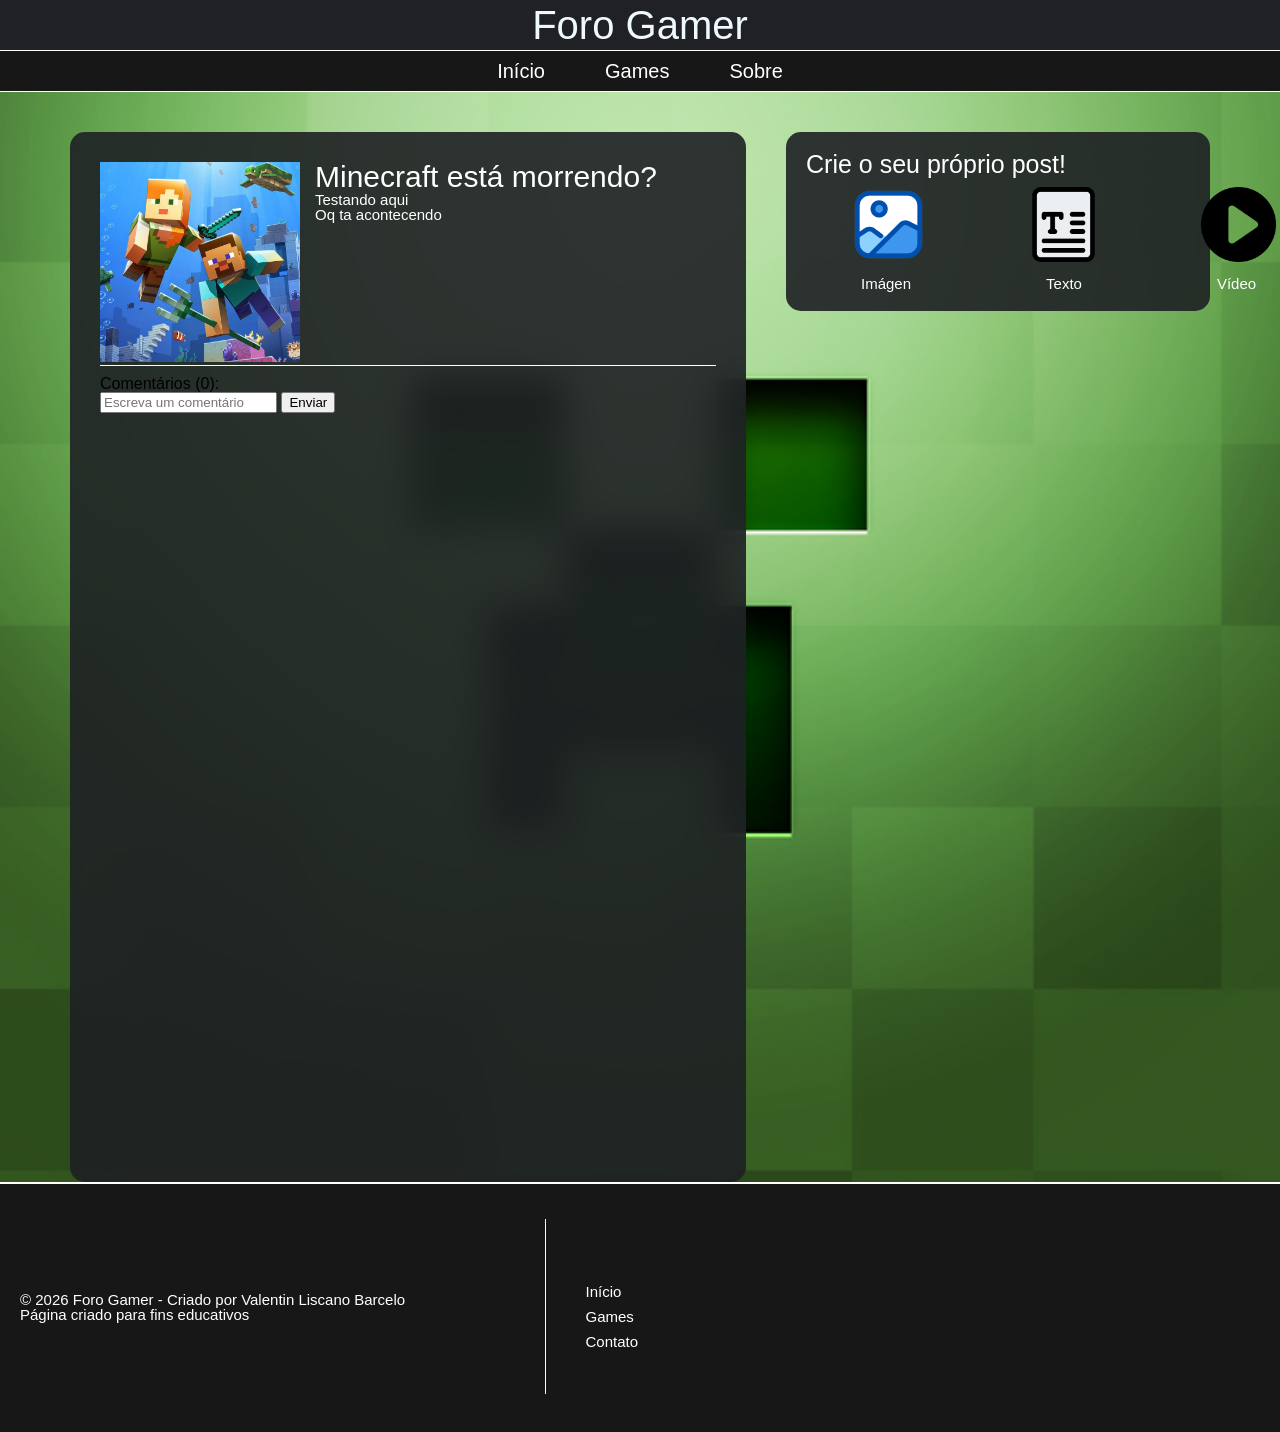
==== catalogo.html @ f3620e41 "Add files via upload" ====
<!DOCTYPE html>
<html lang="pt-br">
<head>
    <meta charset="UTF-8">
    <meta name="viewport" content="width=device-width, initial-scale=1.0">
    <title>Foro Gamer</title>
    <link rel="stylesheet" href="css/style.css">
    <link rel="stylesheet" href="css/reset.css">
</head>
<body>
    <div id="container">
        <div id="header">
            <h1>Foro Gamer</h1>
        </div>

        <nav id="menu">
            <a href="index.html">Início</a>
            <a href="catalogo.html">Games</a>
            <a href="sobre.html">Sobre</a>
        </nav>

        <div id="bodypage">

            <div id="contenido">

                <div id="contenido-left">

                    <div id="post1">

                        <div id="post1img">
                            <img src="imagens/8a8ab42e93738010d9c6af363bc7446a.jpg">
                        </div>

                        <div id="post1text">
                            <h3>Minecraft está morrendo?</h3>
                                <p>Testando aqui</p>
                                <p>Oq ta acontecendo</p><br>
                        </div>

                    </div>

                    <div id="comentarios">
                        <h4 id="contador">Comentários (0):</h4>
                    </div>

                        <input type="text" id="input-comentario" placeholder="Escreva um comentário">
                        <button onclick="agregarComentario()">Enviar</button>
                        
                    <script>
                        let contador = 0
                        function agregarComentario(){
                            const input = document.getElementById("input-comentario");
                            const texto = input.value;

                            if (texto===""){
                                return;
                            }

                            const nuevoComentario = document.createElement("p")
                            nuevoComentario.textContent = "Usuario: " + texto;

                            const contenedor = document.getElementById("comentarios")
                            contenedor.appendChild(nuevoComentario);

                            contador++;
                            document.getElementById("contador").textContent = "Comentários (" + contador + "):";

                            input.value = "";
                        }
                    </script>
                </div>   

                <div id="contenido-right">
                    <p>Crie o seu próprio post!</p>

                    <div id="opcion">
                        <a href="#">
                            <img src="imagens/criarimg.png">
                        </a>
                        <a href="#">
                            <img src="imagens/criartext.png">
                        </a>
                        <a href="#">
                            <img src="imagens/criarvideo.png">
                        </a>
                    </div>

                    <div id="opciontext">
                        <p>Imágen</p>
                        <p>Texto</p>
                        <p>Vídeo</p>
                    </div>

                </div>

            </div>
        </div>

        <div id="footer">
            <div id="footer-container">
                <div id="footer-left">
                    <p>© 2026 Foro Gamer - Criado por Valentin Liscano Barcelo<br>
                    Página criado para fins educativos</p>
                </div>
                <div id="footer-right">
                    <a href="index.html">Início</a>
                    <a href="catalogo.html">Games</a>
                    <a href="sobre.html">Contato</a>
                </div>
            </div>
        </div>

    </div>
</body>
</html>
---- css/style.css ----
#container {
    background-color: #393d42;
    font-family:sans-serif;
    width: 100%;
    height: auto;
}

#header{
    background-color: #1f2124;
    height: 50px;
    width: 100%;
    margin: auto;
    display: flex;
    justify-content: center;
    align-items: center;
    border-bottom: 1px solid white;
}

#header h1{
    color: aliceblue;
    font-size: 40px;
    font-family:sans-serif;
}

#menu {
    background-color: #171718;
    width: 100%;
    height: 40px;
    display: flex;
    font-family:sans-serif;
    justify-content: center;
    align-items: center;
    gap: 60px;
    border-bottom: 1px solid white;
}

#menu a {
  color: white;
  text-decoration: none;
  font-family:sans-serif;
  font-size: 20px;
}

#bodypage{
    /* background-color: #393d42; */
    width: 100%;
    min-height: 120vh;
    background-image: url('/imagens/fondo2.jpg');
    background-size: cover;
    background-position: center;
    background-repeat: no-repeat;
}

#contenido{
    display: flex;
    justify-content: space-between;
    align-items: flex-start;
    margin: auto;
    gap: 40px;
}

#contenido-left{
    background-color: #1f2124;
    background-color: rgba(31, 33, 36, 0.9);
    backdrop-filter: blur(20px);
    width: 60%;
    min-height: 110vh;
    margin-top: 40px;
    margin-left: 70px;
    padding: 30px;
    border-radius: 15px;
}

#contenido-left img{
    width: 200px;
    height: 200px;
}

#post1{
    display: flex;
    align-items: flex-start;
    gap: 15px;
    margin-bottom: 10px;
    border-bottom: solid 1px white;
}

#post1text{
    color: white;
    font-family:sans-serif;
    font-size: 30px;
    text-align: justify;
}

#post1text p{
    font-size: 15px;
}

#comentarios-p1{
    display: block;
    color: white;
    font-size: 15px;
}

#comentarios-p1 h4{
    font-size: 25px;
}

#comentarios-p1 h5{
    font-size: 20px;
    color: red;
}

#comentariosjs{
    border-bottom: solid 1px white;
    padding: 10px;
}

#contenido-right{
    background-color: #1f2124;
    background-color: rgba(31, 33, 36, 0.9);
    width: 30%;
    min-height: 15vh;
    margin-top: 40px;
    margin-right: 70px;
    padding: 20px;
    border-radius: 15px;
    font-size: 25px;
}

#opcion {
    display: flex;
    justify-content: flex-start;
    align-items: flex-start;
    margin-top: 10px;
    margin-left: 45px;
    gap: 100px;
}

#opcion img{
    width: 75px;
    height: 75px;
}

#opciontext{
    display: flex;
    justify-content: flex-start;
    align-items: flex-start;
    gap: 135px;
    margin-top: 10px;
    margin-left: 55px;
    font-family: sans-serif;
    font-size: 15px;
}

#contenido p{
    color: white;
}

#footer{
    background-color: #171718;
    height: 250px;
    width: 100%;
    padding: 30px 20px;
    border-top: 2px solid white;
    box-sizing: border-box;
}

#footer-container{
    width: 100%;
    display: flex;
    justify-content: space-between;
    align-items: center;
    margin: auto;
    gap: 40px;
}

#footer-left{
    width: 50%;
    height: 175px;
    margin: 5px 0;
    border-right: 1px solid white;
    display: flex;
    flex-direction: column;
    justify-content: center;
    align-items: flex-start;
}

#footer-left p{
    color: white;
    font-size: 15px;
    font-family:sans-serif;
}

#footer-right{
    width: 50%;
    height: 150px;
    display: flex;
    flex-direction: column;
    align-items: flex-start;
    justify-content: center;
    margin-top: 20px;
    margin-right: 150px;
}

#footer-right a{
    color: white;
    text-decoration: none;
    font-family:sans-serif;
    font-size: 15px;
    margin: 5px 0;
}
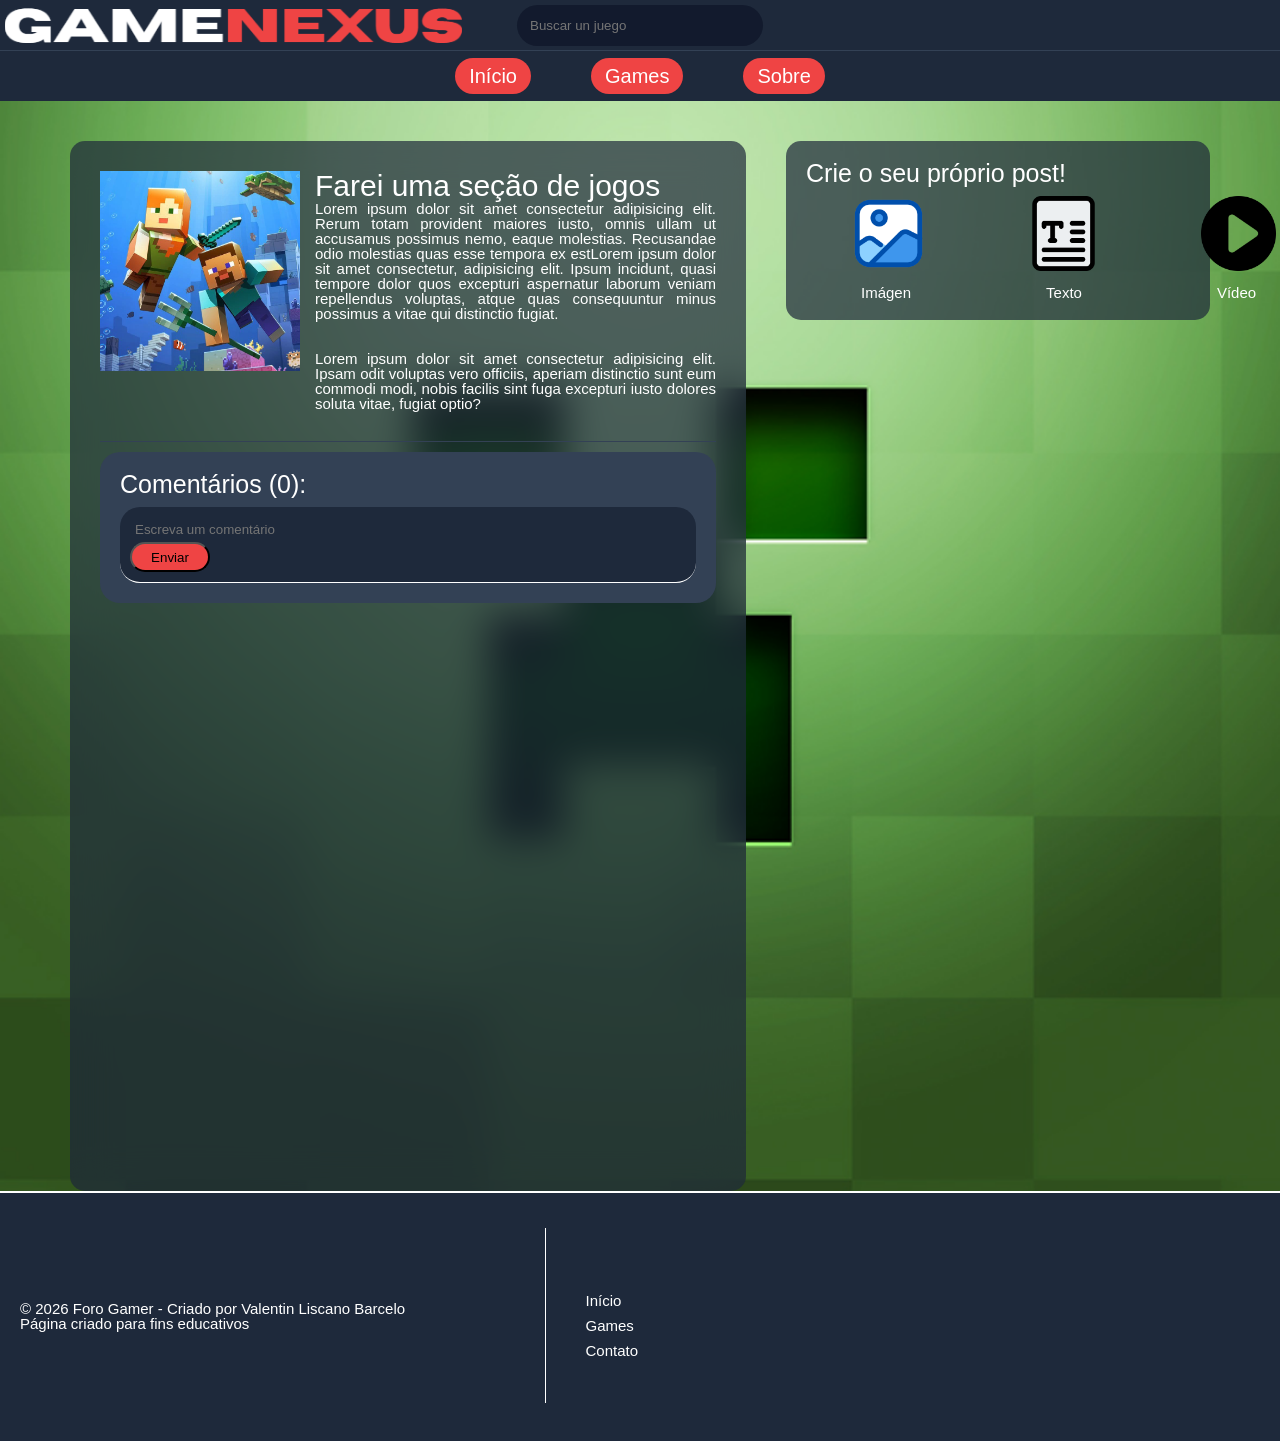
==== commit dbadf97a: "Add files via upload" ====
--- a/catalogo.html
+++ b/catalogo.html
@@ -3,20 +3,27 @@
 <head>
     <meta charset="UTF-8">
     <meta name="viewport" content="width=device-width, initial-scale=1.0">
-    <title>Foro Gamer</title>
+    <title>GameNexus</title>
     <link rel="stylesheet" href="css/style.css">
     <link rel="stylesheet" href="css/reset.css">
 </head>
 <body>
     <div id="container">
         <div id="header">
-            <h1>Foro Gamer</h1>
+            <div id="title">
+                <img src="imagens/logo.png">
+            </div>
+            <div id="searchbox">
+                <input type="text" placeholder="Buscar un juego">
+            </div>
         </div>
 
         <nav id="menu">
-            <a href="index.html">Início</a>
-            <a href="catalogo.html">Games</a>
-            <a href="sobre.html">Sobre</a>
+            <div id="navi">
+                <a href="index.html">Início</a>
+                <a href="catalogo.html">Games</a>
+                <a href="sobre.html">Sobre</a>
+            </div>
         </nav>
 
         <div id="bodypage">
@@ -32,20 +39,22 @@
                         </div>
 
                         <div id="post1text">
-                            <h3>Minecraft está morrendo?</h3>
-                                <p>Testando aqui</p>
-                                <p>Oq ta acontecendo</p><br>
+                            <h3>Farei uma seção de jogos</h3>
+                            <p>Lorem ipsum dolor sit amet consectetur adipisicing elit. Rerum totam provident maiores iusto, omnis ullam ut accusamus possimus nemo, eaque molestias. Recusandae odio molestias quas esse tempora ex estLorem ipsum dolor sit amet consectetur, adipisicing elit. Ipsum incidunt, quasi tempore dolor quos excepturi aspernatur laborum veniam repellendus voluptas, atque quas consequuntur minus possimus a vitae qui distinctio fugiat.</p><br>
+                            <p>Lorem ipsum dolor sit amet consectetur adipisicing elit. Ipsam odit voluptas vero officiis, aperiam distinctio sunt eum commodi modi, nobis facilis sint fuga excepturi iusto dolores soluta vitae, fugiat optio?</p><br>                        
                         </div>
 
                     </div>
-
-                    <div id="comentarios">
+                    <div id="comentarioscss">
+                    <div id="comentarios-p1">
                         <h4 id="contador">Comentários (0):</h4>
                     </div>
 
+                    <div id="comentariosjs">
                         <input type="text" id="input-comentario" placeholder="Escreva um comentário">
                         <button onclick="agregarComentario()">Enviar</button>
-                        
+                    </div>    
+                    
                     <script>
                         let contador = 0
                         function agregarComentario(){
@@ -59,7 +68,7 @@
                             const nuevoComentario = document.createElement("p")
                             nuevoComentario.textContent = "Usuario: " + texto;
 
-                            const contenedor = document.getElementById("comentarios")
+                            const contenedor = document.getElementById("comentarioscss")
                             contenedor.appendChild(nuevoComentario);
 
                             contador++;
@@ -68,6 +77,7 @@
                             input.value = "";
                         }
                     </script>
+                    </div>
                 </div>   
 
                 <div id="contenido-right">
--- a/css/style.css
+++ b/css/style.css
@@ -1,44 +1,95 @@
 #container {
-    background-color: #393d42;
+    background-color: #0f172a;
     font-family:sans-serif;
     width: 100%;
     height: auto;
 }
 
 #header{
-    background-color: #1f2124;
+    background-color: #1e293b;
+    width: 100%;
     height: 50px;
-    width: 100%;
+
     margin: auto;
     display: flex;
-    justify-content: center;
-    align-items: center;
-    border-bottom: 1px solid white;
+    justify-content: space-between;
+    align-items: center;
+    position: relative;
+
+    border-bottom: 1px solid #334155;
+}
+
+#title{
+    display:flex;
+    justify-content: flex-start;
+    align-items: center;
+    padding: 5px;
+}
+
+#title img{
+    height: 35px;
+}
+
+#searchbox{
+    display: flex;
+    align-items: center;
+    margin: 0 auto;
+    background-color: rgba(15, 23, 42, 0.8);
+    border-radius: 50px;
+    padding: 5px;
+    position: absolute;
+    left: 50%;
+    transform: translateX(-50%);
+}
+
+#searchbox input{
+    background: transparent;
+    border: none;
+    outline: none;
+    color: #e2e8f0;
+    padding: 8px;
+    width: 220px;
 }
 
 #header h1{
     color: aliceblue;
-    font-size: 40px;
-    font-family:sans-serif;
-}
-
-#menu {
-    background-color: #171718;
-    width: 100%;
-    height: 40px;
-    display: flex;
-    font-family:sans-serif;
+    font-size: 30px;
+    font-family:sans-serif;
+}
+
+nav{
+    background-color: #1e293b;
+    width: 100%;
+    height: 50px;
+    display: flex;
+    font-family:Arial;
     justify-content: center;
     align-items: center;
     gap: 60px;
-    border-bottom: 1px solid white;
+}
+
+#navi{
+    display: flex;
+    font-family:Arial;
+    justify-content: center;
+    align-items: center;
+    gap: 60px;
 }
 
 #menu a {
-  color: white;
-  text-decoration: none;
-  font-family:sans-serif;
-  font-size: 20px;
+    background-color: #ef4444;
+    color: white;
+    text-decoration: none;
+    font-family:Arial;
+    font-size: 20px;
+    padding: 8px 14px;
+    border-radius: 999px;
+    margin-top: 7px;
+}
+
+#menu a:hover {
+    background-color: #ef4444;
+    color: white;
 }
 
 #bodypage{
@@ -60,8 +111,7 @@
 }
 
 #contenido-left{
-    background-color: #1f2124;
-    background-color: rgba(31, 33, 36, 0.9);
+    background-color: rgba(30, 41, 59, 0.7);
     backdrop-filter: blur(20px);
     width: 60%;
     min-height: 110vh;
@@ -81,7 +131,7 @@
     align-items: flex-start;
     gap: 15px;
     margin-bottom: 10px;
-    border-bottom: solid 1px white;
+    border-bottom: solid 1px #334155;
 }
 
 #post1text{
@@ -93,6 +143,12 @@
 
 #post1text p{
     font-size: 15px;
+}
+
+#comentarioscss{
+    background-color:#334155;
+    border-radius: 20px;
+    padding: 20px;
 }
 
 #comentarios-p1{
@@ -111,13 +167,30 @@
 }
 
 #comentariosjs{
+    margin-top: 10px;
     border-bottom: solid 1px white;
     padding: 10px;
+    background-color: #1e293b;
+    border-radius: 20px;
+}
+
+#comentariosjs input{
+    background: transparent;
+    border: none;
+    outline: none;
+    width: 90%;
+    padding: 5px;
+}
+
+#comentariosjs button{
+    background-color: #ef4444;
+    border-radius: 20px;
+    height: 30px;
+    width: 80px;
 }
 
 #contenido-right{
-    background-color: #1f2124;
-    background-color: rgba(31, 33, 36, 0.9);
+    background-color: rgba(30, 41, 59, 0.7);
     width: 30%;
     min-height: 15vh;
     margin-top: 40px;
@@ -157,7 +230,7 @@
 }
 
 #footer{
-    background-color: #171718;
+    background-color: #1e293b;
     height: 250px;
     width: 100%;
     padding: 30px 20px;
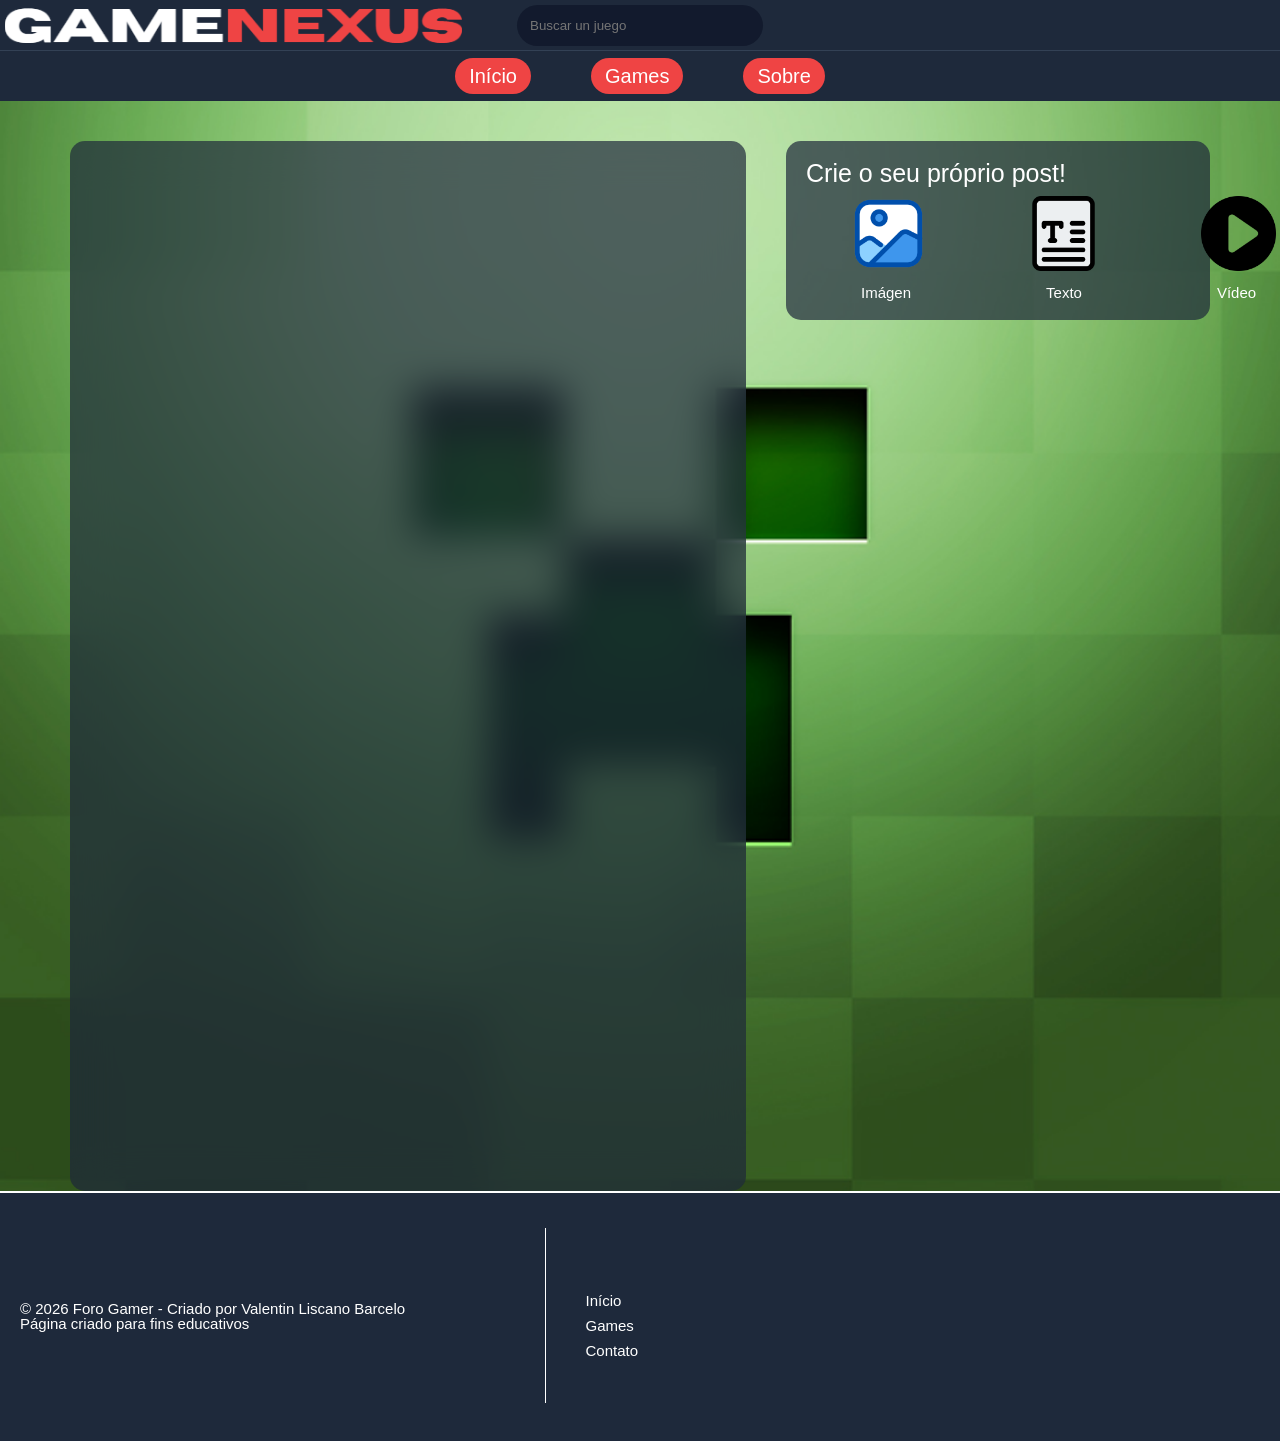
==== commit 76656665: "Add files via upload" ====
--- a/catalogo.html
+++ b/catalogo.html
@@ -1,5 +1,6 @@
 <!DOCTYPE html>
 <html lang="pt-br">
+    
 <head>
     <meta charset="UTF-8">
     <meta name="viewport" content="width=device-width, initial-scale=1.0">
@@ -7,7 +8,9 @@
     <link rel="stylesheet" href="css/style.css">
     <link rel="stylesheet" href="css/reset.css">
 </head>
+
 <body>
+
     <div id="container">
         <div id="header">
             <div id="title">
@@ -32,52 +35,6 @@
 
                 <div id="contenido-left">
 
-                    <div id="post1">
-
-                        <div id="post1img">
-                            <img src="imagens/8a8ab42e93738010d9c6af363bc7446a.jpg">
-                        </div>
-
-                        <div id="post1text">
-                            <h3>Farei uma seção de jogos</h3>
-                            <p>Lorem ipsum dolor sit amet consectetur adipisicing elit. Rerum totam provident maiores iusto, omnis ullam ut accusamus possimus nemo, eaque molestias. Recusandae odio molestias quas esse tempora ex estLorem ipsum dolor sit amet consectetur, adipisicing elit. Ipsum incidunt, quasi tempore dolor quos excepturi aspernatur laborum veniam repellendus voluptas, atque quas consequuntur minus possimus a vitae qui distinctio fugiat.</p><br>
-                            <p>Lorem ipsum dolor sit amet consectetur adipisicing elit. Ipsam odit voluptas vero officiis, aperiam distinctio sunt eum commodi modi, nobis facilis sint fuga excepturi iusto dolores soluta vitae, fugiat optio?</p><br>                        
-                        </div>
-
-                    </div>
-                    <div id="comentarioscss">
-                    <div id="comentarios-p1">
-                        <h4 id="contador">Comentários (0):</h4>
-                    </div>
-
-                    <div id="comentariosjs">
-                        <input type="text" id="input-comentario" placeholder="Escreva um comentário">
-                        <button onclick="agregarComentario()">Enviar</button>
-                    </div>    
-                    
-                    <script>
-                        let contador = 0
-                        function agregarComentario(){
-                            const input = document.getElementById("input-comentario");
-                            const texto = input.value;
-
-                            if (texto===""){
-                                return;
-                            }
-
-                            const nuevoComentario = document.createElement("p")
-                            nuevoComentario.textContent = "Usuario: " + texto;
-
-                            const contenedor = document.getElementById("comentarioscss")
-                            contenedor.appendChild(nuevoComentario);
-
-                            contador++;
-                            document.getElementById("contador").textContent = "Comentários (" + contador + "):";
-
-                            input.value = "";
-                        }
-                    </script>
-                    </div>
                 </div>   
 
                 <div id="contenido-right">
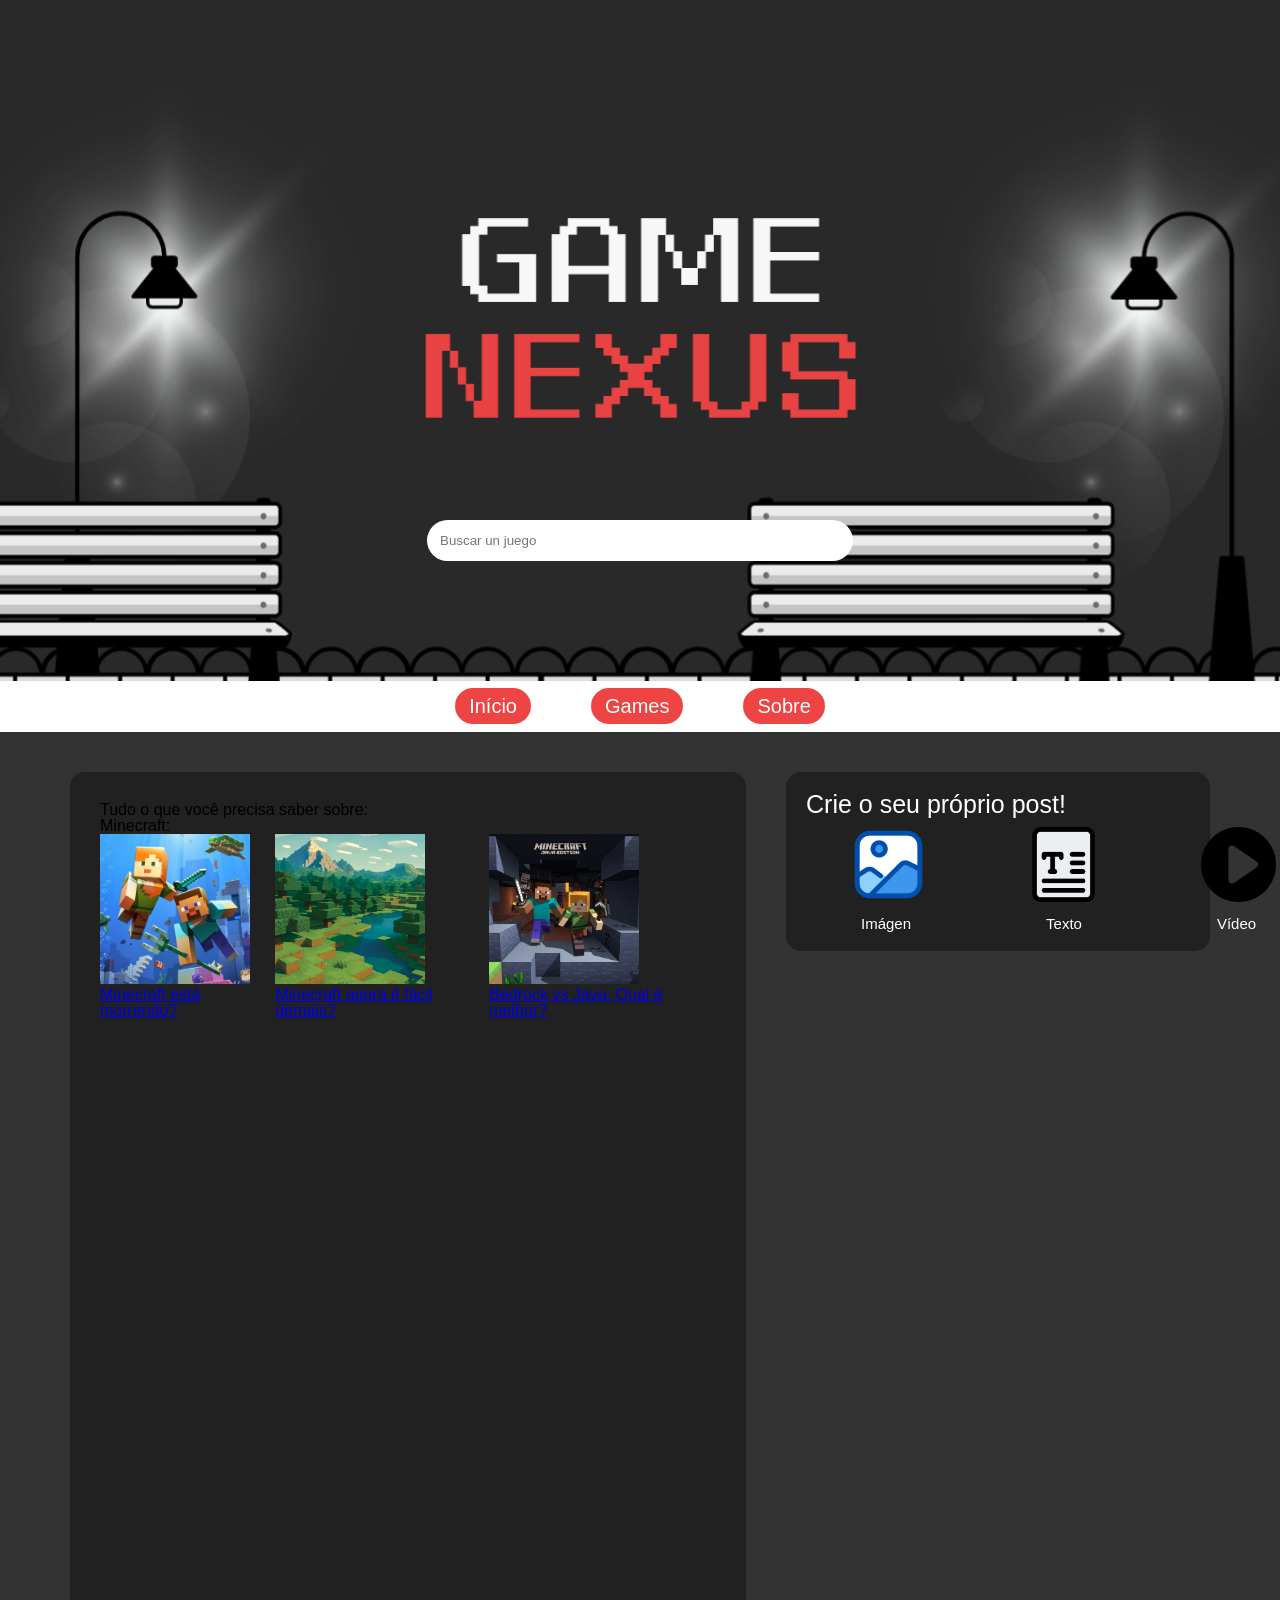
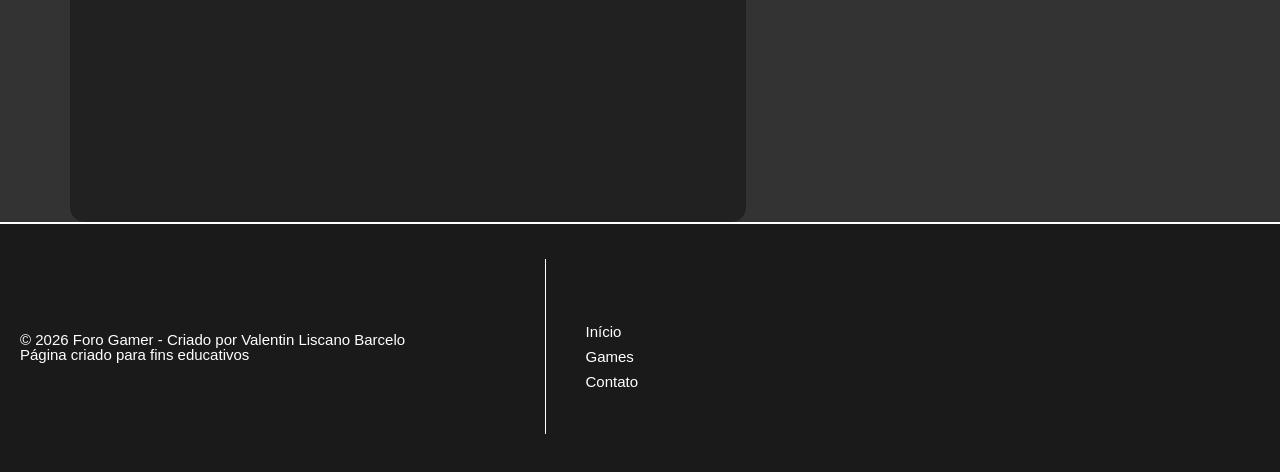
==== commit acd6186a: "Add files via upload" ====
--- a/catalogo.html
+++ b/catalogo.html
@@ -1,20 +1,17 @@
 <!DOCTYPE html>
 <html lang="pt-br">
-    
 <head>
     <meta charset="UTF-8">
     <meta name="viewport" content="width=device-width, initial-scale=1.0">
     <title>GameNexus</title>
-    <link rel="stylesheet" href="css/style.css">
+    <link rel="stylesheet" href="css/catalogo.css">
     <link rel="stylesheet" href="css/reset.css">
 </head>
-
 <body>
-
     <div id="container">
         <div id="header">
             <div id="title">
-                <img src="imagens/logo.png">
+                <img src="imagens/logo3.png">
             </div>
             <div id="searchbox">
                 <input type="text" placeholder="Buscar un juego">
@@ -34,7 +31,28 @@
             <div id="contenido">
 
                 <div id="contenido-left">
+                    <h1>Tudo o que você precisa saber sobre: </h1>
 
+                    <div id="minecraft">
+                         <h1>        Minecraft: </h1>
+                    <div id="mine">
+                   
+                        <div id="forpost1">
+                            <img src="imagens/post1.jpg"><br>
+                            <a href="index.html#post1">Minecraft está morrendo?</a>
+                        </div>
+
+                        <div id="forpost2">                         
+                            <img src="imagens/post2.webp"><br>
+                            <a href="index.html#post2">Minecraft agora é fácil demais?</a>
+                        </div>
+
+                        <div id="forpost3">
+                            <img src="imagens/post3.png"><br>
+                            <a href="index.html#post3">Bedrock vs Java: Qual é melhor?</a>
+                        </div>
+                    </div>
+                    </div>
                 </div>   
 
                 <div id="contenido-right">
--- a/css/catalogo.css
+++ b/css/catalogo.css
@@ -0,0 +1,238 @@
+#container {
+    background-color:#333333;
+    font-family:sans-serif;
+    width: 100%;
+    height: auto;
+}
+
+#header{
+    width: 100%;
+    height: 680px;
+    margin: 0 ;
+    border-bottom: 1px solid #334155;
+    display: flex;
+    align-items: center;
+    justify-content: center;
+}
+
+#title{
+    display: flex;
+    justify-content: center;
+    align-items: center;
+}
+
+#title img{
+    width: 100%;
+    height: 100%;
+    object-fit: cover;
+}
+
+
+#searchbox{
+    margin-top: 400px;
+
+    background-color: white;
+    border-radius: 50px;
+    padding: 5px;
+    position: absolute;
+  
+}
+
+#searchbox input{
+    background: transparent;
+    border: none;
+    outline: none;
+    color: black;
+    padding: 8px;
+    width: 400px;
+
+}
+
+#header h1{
+    color: aliceblue;
+    font-size: 30px;
+    font-family:sans-serif;
+}
+
+nav{
+    background-color: white;
+    width: 100%;
+    height: 50px;
+    display: flex;
+    font-family:Arial;
+    justify-content: center;
+    align-items: center;
+    gap: 60px;
+}
+
+#navi{
+    display: flex;
+    font-family:Arial;
+    justify-content: center;
+    align-items: center;
+    gap: 60px;
+}
+
+#menu {
+    position: sticky;
+    top: 0;
+    z-index: 1000;
+    border-bottom: solid 1px white;
+}
+
+#menu a {
+    background-color: #ef4444;
+    color: white;
+    text-decoration: none;
+    font-family:Arial;
+    font-size: 20px;
+    padding: 8px 14px;
+    border-radius: 999px;
+    margin-top: 7px;
+    cursor: pointer;
+    transition: transform 0.2s ease;
+}
+
+#menu a:hover {
+    transform: scale(0.8);
+    background-color: #ef4444;
+    color: white;
+}
+
+#bodypage{
+    /* background-color: #393d42; */
+    width: 100%;
+    min-height: 120vh;
+    background-size: cover;
+    background-position: center;
+    background-repeat: no-repeat;
+}
+
+#contenido{
+    display: flex;
+    justify-content: space-between;
+    align-items: flex-start;
+    margin: auto;
+    gap: 40px;
+}
+
+#contenido-left{
+    background-color: rgba(26, 26, 26, 0.7);
+    backdrop-filter: blur(20px);
+    width: 60%;
+    min-height: 110vh;
+    margin-top: 40px;
+    margin-left: 70px;
+    padding: 30px;
+    border-radius: 15px;
+}
+
+#post1, #post2, #post3 {
+  scroll-margin-top: 80px; /* altura de tu navbar */
+}
+
+
+#mine{
+    display: flex;
+    justify-content: center;
+    align-items: center;
+}
+
+#mine img{
+    width: 150px;
+    height: 150px;
+}
+
+#contenido-right{
+    background-color: rgba(26, 26, 26, 0.7);
+    width: 30%;
+    min-height: 15vh;
+    margin-top: 40px;
+    margin-right: 70px;
+    padding: 20px;
+    border-radius: 15px;
+    font-size: 25px;
+}
+
+#opcion {
+    display: flex;
+    justify-content: flex-start;
+    align-items: flex-start;
+    margin-top: 10px;
+    margin-left: 45px;
+    gap: 100px;
+}
+
+#opcion img{
+    width: 75px;
+    height: 75px;
+}
+
+#opciontext{
+    display: flex;
+    justify-content: flex-start;
+    align-items: flex-start;
+    gap: 135px;
+    margin-top: 10px;
+    margin-left: 55px;
+    font-family: sans-serif;
+    font-size: 15px;
+}
+
+#contenido p{
+    color: white;
+}
+
+#footer{
+    background-color: #1A1A1A;
+    height: 250px;
+    width: 100%;
+    padding: 30px 20px;
+    border-top: 2px solid white;
+    box-sizing: border-box;
+}
+
+#footer-container{
+    width: 100%;
+    display: flex;
+    justify-content: space-between;
+    align-items: center;
+    margin: auto;
+    gap: 40px;
+}
+
+#footer-left{
+    width: 50%;
+    height: 175px;
+    margin: 5px 0;
+    border-right: 1px solid white;
+    display: flex;
+    flex-direction: column;
+    justify-content: center;
+    align-items: flex-start;
+}
+
+#footer-left p{
+    color: white;
+    font-size: 15px;
+    font-family:sans-serif;
+}
+
+#footer-right{
+    width: 50%;
+    height: 150px;
+    display: flex;
+    flex-direction: column;
+    align-items: flex-start;
+    justify-content: center;
+    margin-top: 20px;
+    margin-right: 150px;
+}
+
+#footer-right a{
+    color: white;
+    text-decoration: none;
+    font-family:sans-serif;
+    font-size: 15px;
+    margin: 5px 0;
+}
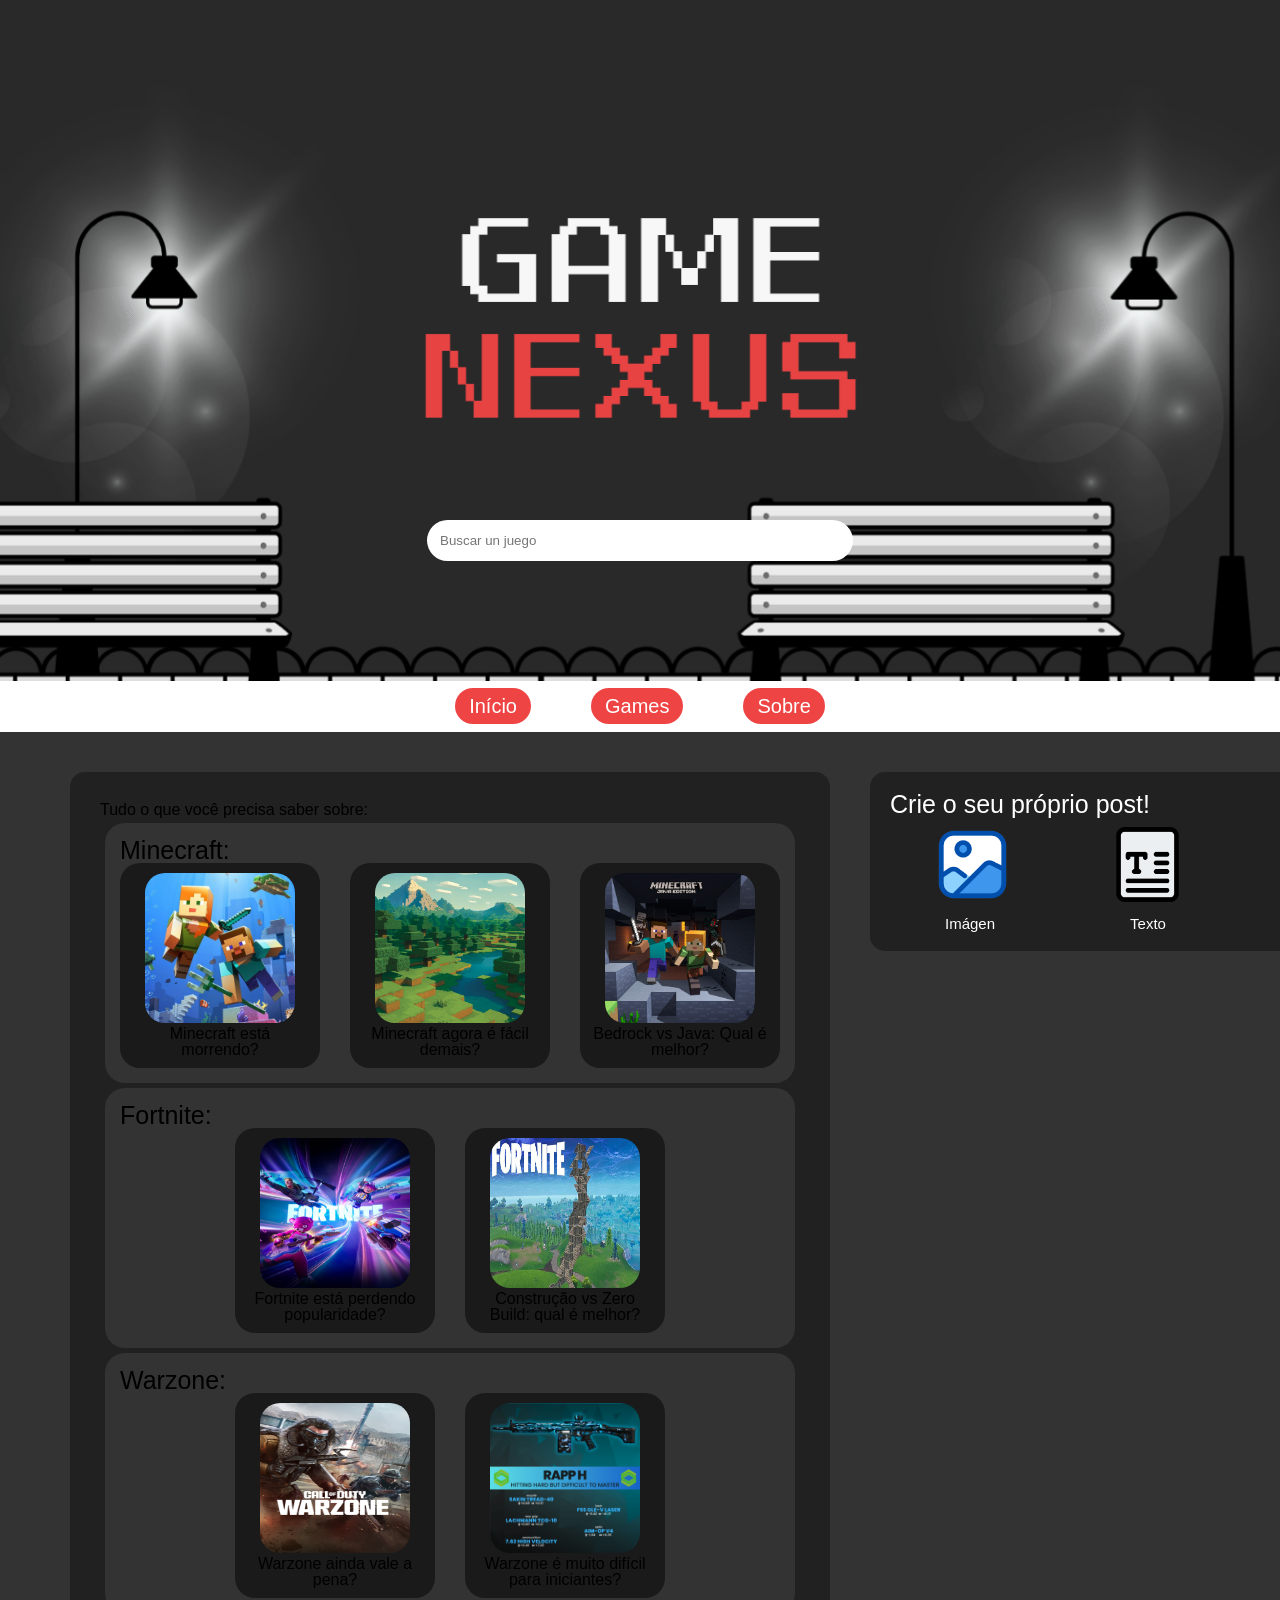
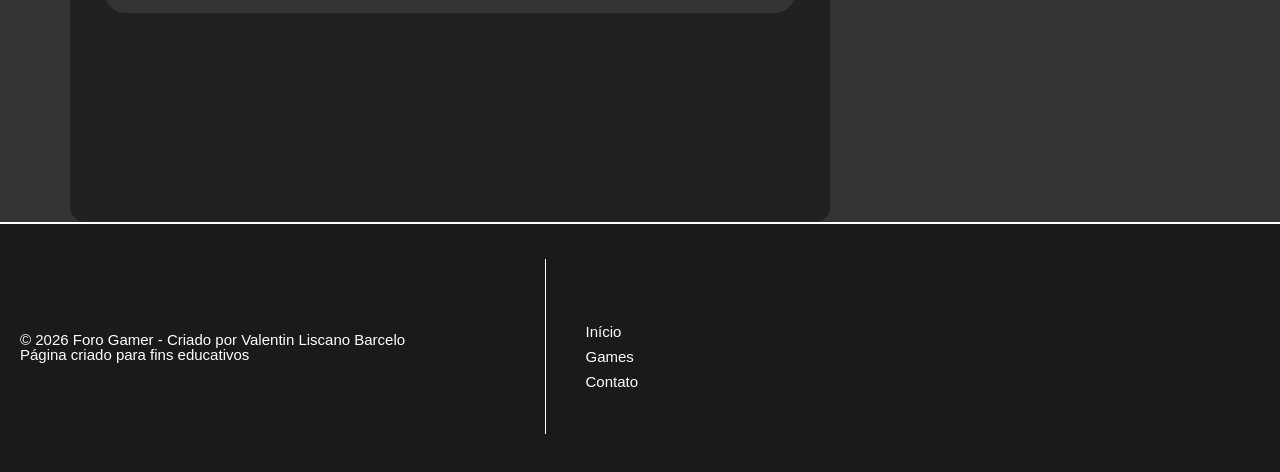
==== commit 6c6ca88b: "Add files via upload" ====
--- a/catalogo.html
+++ b/catalogo.html
@@ -1,5 +1,6 @@
 <!DOCTYPE html>
 <html lang="pt-br">
+
 <head>
     <meta charset="UTF-8">
     <meta name="viewport" content="width=device-width, initial-scale=1.0">
@@ -7,6 +8,7 @@
     <link rel="stylesheet" href="css/catalogo.css">
     <link rel="stylesheet" href="css/reset.css">
 </head>
+
 <body>
     <div id="container">
         <div id="header">
@@ -34,26 +36,77 @@
                     <h1>Tudo o que você precisa saber sobre: </h1>
 
                     <div id="minecraft">
-                         <h1>        Minecraft: </h1>
-                    <div id="mine">
-                   
-                        <div id="forpost1">
-                            <img src="imagens/post1.jpg"><br>
-                            <a href="index.html#post1">Minecraft está morrendo?</a>
-                        </div>
+                        <h1> Minecraft: </h1>
 
-                        <div id="forpost2">                         
-                            <img src="imagens/post2.webp"><br>
-                            <a href="index.html#post2">Minecraft agora é fácil demais?</a>
-                        </div>
+                        <div id="mine">
 
-                        <div id="forpost3">
-                            <img src="imagens/post3.png"><br>
-                            <a href="index.html#post3">Bedrock vs Java: Qual é melhor?</a>
+                            <div id="forpost1">
+                                <a href="index.html#post1">
+                                <img src="imagens/post1.jpg"><br>
+                                <h3>Minecraft está morrendo?</h3>
+                                </a>
+                            </div>
+
+                            <div id="forpost2">
+                                <a href="index.html#post2">
+                                <img src="imagens/post2.webp"><br>
+                                <h3>Minecraft agora é fácil demais?</h3>
+                            </a>
+                            </div>
+
+                            <div id="forpost3">
+                                <a href="index.html#post3">
+                                <img src="imagens/post3.png"><br>
+                                <h3>Bedrock vs Java: Qual é melhor?</h3>
+                                </a>
+                            </div>
                         </div>
                     </div>
+
+                    <div id="fortnite">
+                        <h1>Fortnite:</h1>
+
+                        <div id="fort">
+
+                            <div id="forpost4">
+                                <a href="index.html#post4">
+                                <img src="imagens/post4.jpg"><br>
+                                <h3>Fortnite está perdendo popularidade?</h3>
+                                </a>
+                            </div>
+
+                            <div id="forpost5">
+                                <a href="index.html#post5">
+                                <img src="imagens/post5.jpg"><br>
+                                <h3>Construção vs Zero Build: qual é melhor?</h3>
+                                </a>
+                            </div>
+
+                        </div>
                     </div>
-                </div>   
+
+                    <div id="warzone">
+                        <h1>Warzone:</h1>
+
+                        <div id="warz">
+
+                            <div id="forpost6">
+                                <a href="index.html#post6">
+                                <img src="imagens/post6.jpg"><br>
+                                <h3>Warzone ainda vale a pena?</h3>
+                                </a>
+                            </div>
+
+                            <div id="forpost7">
+                                <a href="index.html#post7">
+                                <img src="imagens/post7.jpg"><br>
+                                <h3>Warzone é muito difícil para iniciantes?</h3>
+                                </a>
+                            </div>
+
+                        </div>
+                    </div>
+                </div>
 
                 <div id="contenido-right">
                     <p>Crie o seu próprio post!</p>
@@ -85,7 +138,7 @@
             <div id="footer-container">
                 <div id="footer-left">
                     <p>© 2026 Foro Gamer - Criado por Valentin Liscano Barcelo<br>
-                    Página criado para fins educativos</p>
+                        Página criado para fins educativos</p>
                 </div>
                 <div id="footer-right">
                     <a href="index.html">Início</a>
@@ -97,4 +150,5 @@
 
     </div>
 </body>
+
 </html>
--- a/css/catalogo.css
+++ b/css/catalogo.css
@@ -127,21 +127,84 @@
     border-radius: 15px;
 }
 
-#post1, #post2, #post3 {
-  scroll-margin-top: 80px; /* altura de tu navbar */
-}
-
-
-#mine{
-    display: flex;
-    justify-content: center;
-    align-items: center;
-}
-
-#mine img{
+#post1, #post2, #post3, #post4, #post5, #post6, #post7 {
+  scroll-margin-top: 80px;
+}
+
+#minecraft, #fortnite, #warzone{
+    background-color: #333333;
+    border-radius: 20px;
+    padding: 15px;
+    margin: 5px;
+}
+
+#minecraft h1, #fortnite h1, #warzone h1{
+    font-size: 25px;
+}
+
+#mine, #fort, #warz{
+    display: flex;
+    justify-content: center;
+    align-items: center;
+    gap: 30px; 
+}
+
+
+#mine img, #fort img, #warz img{
     width: 150px;
     height: 150px;
-}
+    border-radius: 20px;
+}
+
+#forpost1, #forpost2, #forpost3, #forpost4, #forpost5, #forpost6, #forpost7 {
+    display: flex;
+    flex-direction: column;
+    align-items: center; 
+    text-align: center;
+
+    background-color: #1A1A1A;
+    border-radius: 20px;
+    padding: 10px;
+    width: 180px;
+    transition: transform 0.2s ease;
+    cursor: pointer;
+}
+
+#forpost1:hover, #forpost2:hover, #forpost3:hover, #forpost4:hover, #forpost5:hover, #forpost6:hover, #forpost7:hover{
+    transform: scale(0.9);
+    background-color: rgb(239, 68, 68, 0.9);
+}
+
+#forpost1 a, #forpost2 a, #forpost3 a, #forpost4 a, #forpost5 a, #forpost6 a, #forpost7 a{
+    display: block;
+    text-decoration: none;
+    color: inherit;
+}
+
+
+
+#fort {
+    display: flex;
+    justify-content: center;
+    align-items: center;
+}
+
+#fort img{
+    width: 150px;
+    height: 150px;
+}
+
+#warz {
+    display: flex;
+    justify-content: center;
+    align-items: center;
+}
+
+#warz img{
+    width: 150px;
+    height: 150px;
+}
+
 
 #contenido-right{
     background-color: rgba(26, 26, 26, 0.7);
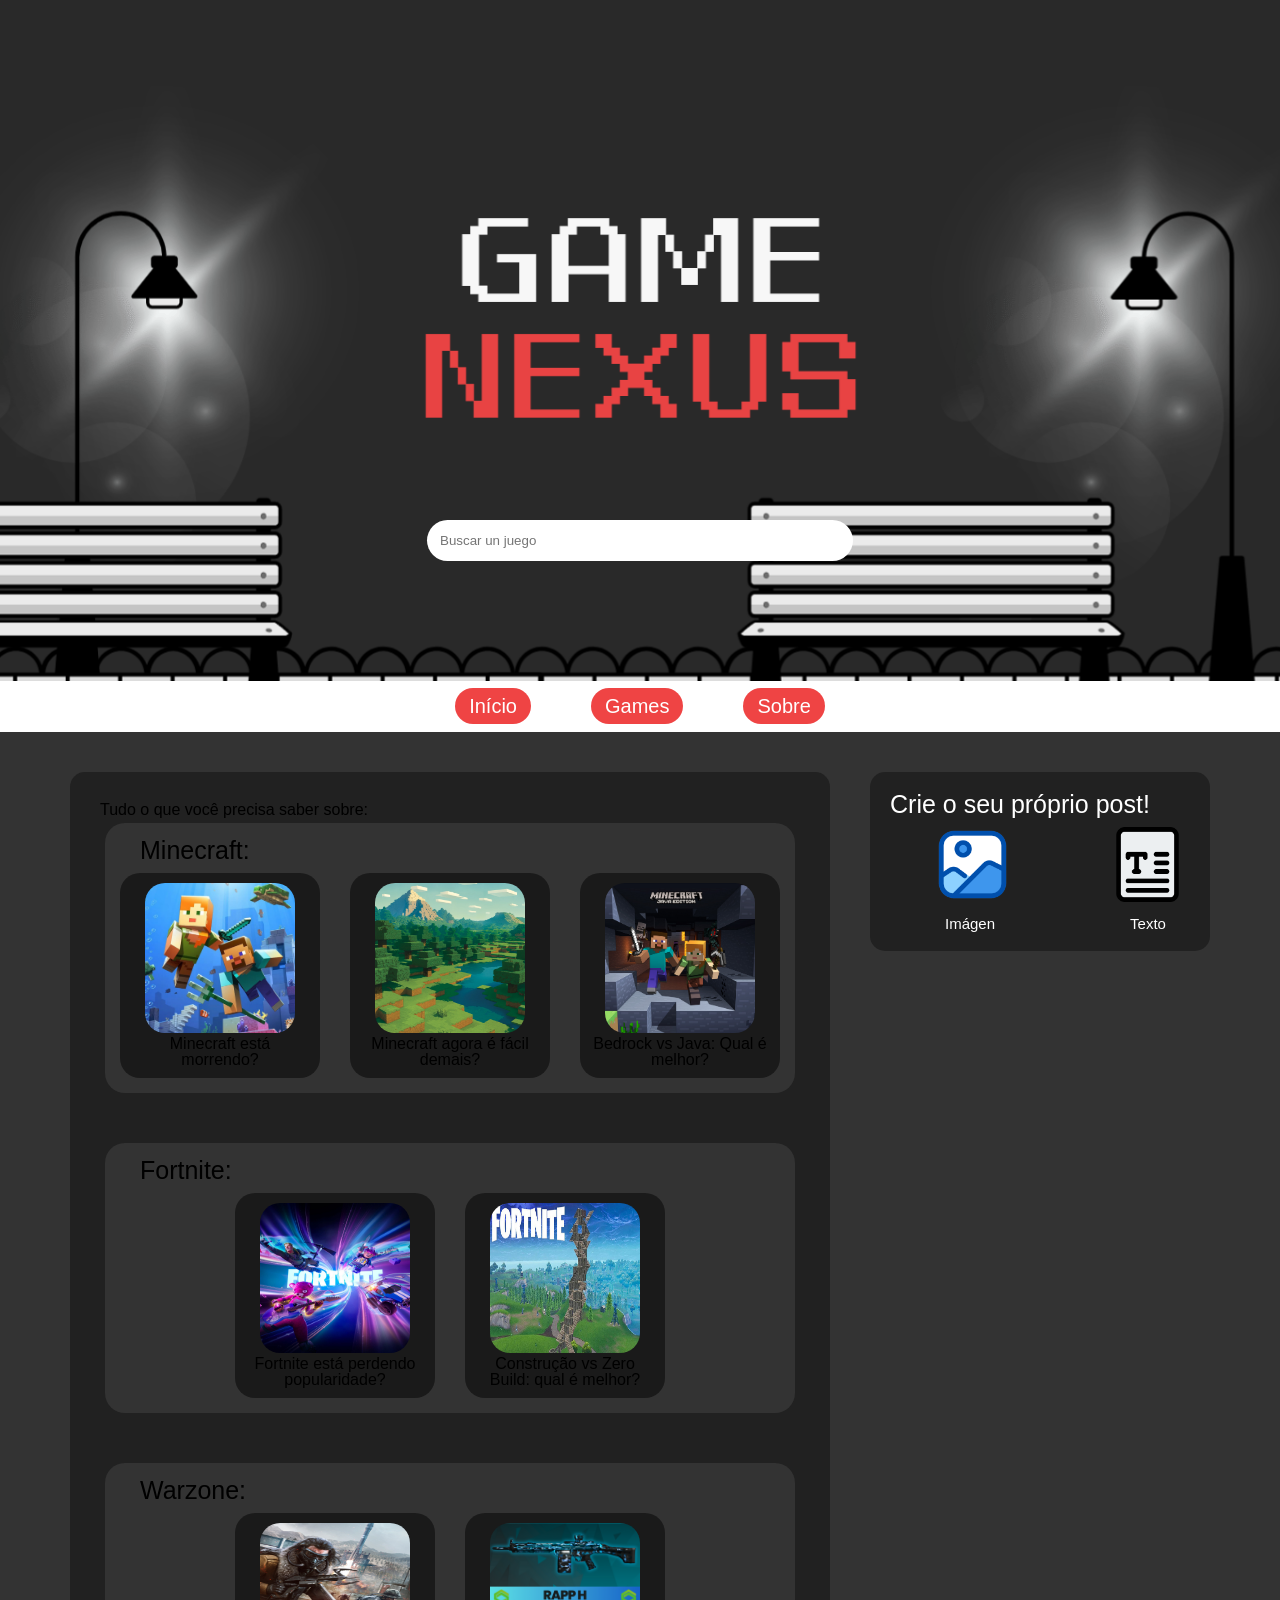
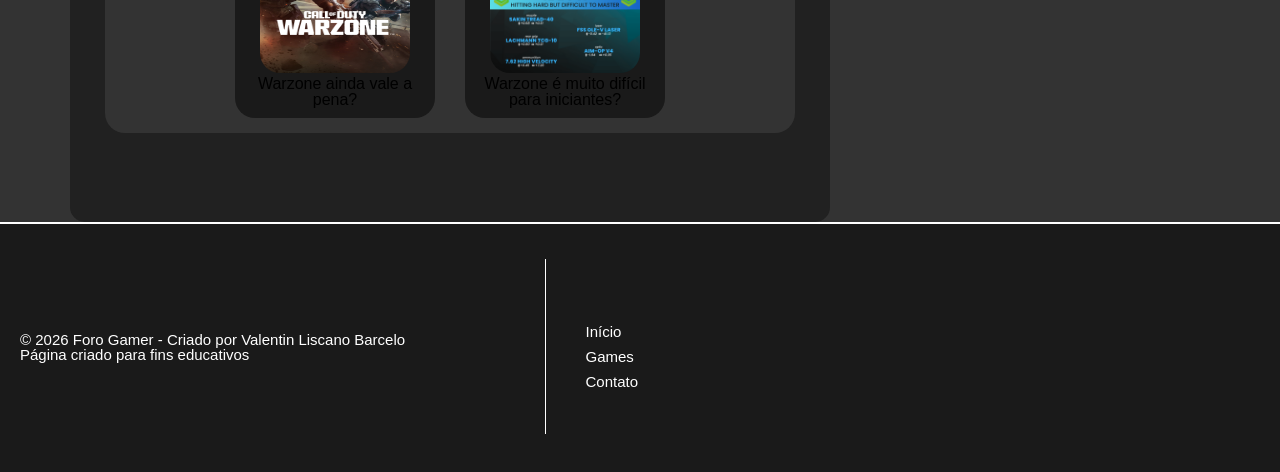
==== commit ef8bdcd3: "Add files via upload" ====
--- a/catalogo.html
+++ b/catalogo.html
@@ -118,15 +118,13 @@
                         <a href="#">
                             <img src="imagens/criartext.png">
                         </a>
-                        <a href="#">
-                            <img src="imagens/criarvideo.png">
-                        </a>
+                       
                     </div>
 
                     <div id="opciontext">
                         <p>Imágen</p>
                         <p>Texto</p>
-                        <p>Vídeo</p>
+                 
                     </div>
 
                 </div>
--- a/css/catalogo.css
+++ b/css/catalogo.css
@@ -136,10 +136,13 @@
     border-radius: 20px;
     padding: 15px;
     margin: 5px;
+    margin-bottom: 50px;
 }
 
 #minecraft h1, #fortnite h1, #warzone h1{
     font-size: 25px;
+    margin-left: 20px;
+    margin-bottom: 10px;
 }
 
 #mine, #fort, #warz{
@@ -173,6 +176,7 @@
 #forpost1:hover, #forpost2:hover, #forpost3:hover, #forpost4:hover, #forpost5:hover, #forpost6:hover, #forpost7:hover{
     transform: scale(0.9);
     background-color: rgb(239, 68, 68, 0.9);
+    box-shadow: 0 0 15px rgba(239, 68, 68, 0.6);
 }
 
 #forpost1 a, #forpost2 a, #forpost3 a, #forpost4 a, #forpost5 a, #forpost6 a, #forpost7 a{
